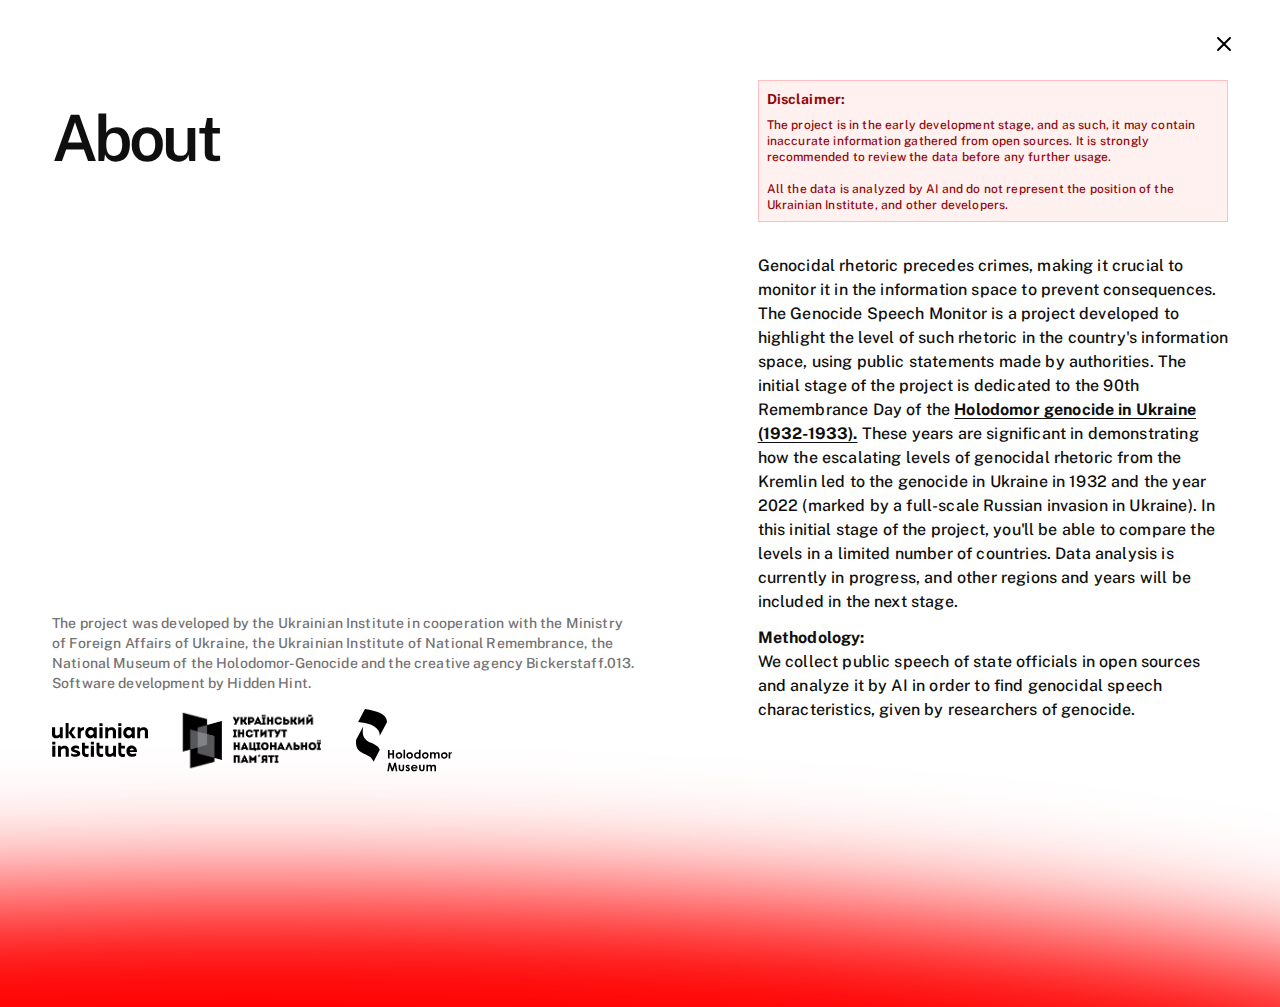
==== about.html @ 1a47ad36 "removed mentions of MFA" ====
<!DOCTYPE html>
<html lang="en">

<head>
  <meta charset="utf-8" />
  <meta http-equiv="X-UA-Compatible" content="IE=edge" />
  <meta name="viewport" content="initial-scale=1,user-scalable=no,maximum-scale=1,width=device-width" />
  <meta name="mobile-web-app-capable" content="yes" />
  <meta name="apple-mobile-web-app-capable" content="yes" />
  <link rel="preconnect" href="https://fonts.googleapis.com" />
  <link rel="preconnect" href="https://fonts.gstatic.com" crossorigin />
  <link
    href="https://fonts.googleapis.com/css2?family=Piazzolla:ital,opsz,wght@1,8..30,500&family=Public+Sans:wght@400;700&display=swap"
    rel="stylesheet" />
  <link rel="stylesheet" href="/css/about.css?v=1.1" />
  <title>Historical Borders : an Example</title>
</head>

<body class="body">
  <a href="/main.html" data-close class="close-icon">
    <img src="/img/close.svg" alt="" />
  </a>
  <div class="container">
    <div class="content">
      <div class="content-top">


        <h1 class="h1">About</h1>
        <div class="disclaimer">
          <h3 class="disclaimer__header">Disclaimer:</h3>
          <p class="disclaimer__text">
            The project is in the early development stage, and as such, it may contain inaccurate information gathered
            from open sources. It is strongly recommended to review the data before any further usage.
            <br>
            <br>
            All the data is analyzed by AI and do not represent the position of the Ukrainian Institute, and other developers.
          </p>
        </div>
      </div>
      <div class="content__left">
        <div class="video-wrapper">
          <iframe src="https://player.vimeo.com/video/887602406?h=c42b51ab94" frameborder="0"
            allow="autoplay; fullscreen; picture-in-picture" allowfullscreen></iframe>
        </div>
        <p class="content__left_p">
          The project was developed by the Ukrainian Institute in cooperation with the Ministry of Foreign Affairs of
          Ukraine, the Ukrainian Institute of National Remembrance, the National Museum of the Holodomor-Genocide and
          the creative agency Bickerstaff.013. Software development by Hidden Hint.
        </p>

        <div class="logos">
          <a href="https://ui.org.ua/en/" target="_blank" class="logo">
            <img src="/img/ukrainian.svg" />
          </a>
          <a href="https://uinp.gov.ua/?fbclid=IwAR1h4euaOSaf78K3WjzrOX9_JSUL-7n05kCYE2HTmAvVo8GuUEcV9iTHaBA"
            target="_blank" class="logo">
            <img src="/img/Partners_logo-05.png" width="160" />
          </a>
          <a href="https://holodomormuseum.org.ua/en/" target="_blank" class="logo">
            <img src="/img/museum.svg" />
          </a>

        </div>

      </div>
      <div class="content__inn">

        <p>
          Genocidal rhetoric precedes crimes, making it crucial to monitor it in the information space to prevent
          consequences. The Genocide Speech Monitor is a project developed to highlight the level of such rhetoric in
          the country's information space, using public statements made by authorities. The initial stage of the project
          is dedicated to the 90th Remembrance Day of the <a
            href="https://holodomormuseum.org.ua/en/the-history-of-the-holodomor/" class="black-link">
            Holodomor genocide in Ukraine (1932-1933).</a> These years are significant in demonstrating how the
          escalating levels of genocidal rhetoric from the Kremlin led to the genocide in Ukraine in 1932 and the year
          2022 (marked by a full-scale Russian invasion in Ukraine). In this initial stage of the project, you'll be
          able to compare the levels in a limited number of countries. Data analysis is currently in progress, and other
          regions and years will be included in the next stage.
        </p>

        <p class="">
          <b>Methodology:</b><br />

          We collect public speech of state officials in open sources and analyze it by AI in order to find genocidal
          speech characteristics, given by researchers of genocide.
        </p>
      </div>
    </div>
  </div>
  <div class="blur-outer">
    <div class="blur"></div>
  </div>
</body>

</html>
---- css/about.css ----
@import 'shared.css';

* {
  margin: 0;
  padding: 0;
  box-sizing: border-box;
}

.body {
  width: 100%;
  height: 100vh;
  position: relative;
  font-family: Public Sans;
}

.container {
  padding-top: 80px;
  margin: 0 auto;
  max-width: 1176px;
  font-size: 16px;
}

.blur-outer {
  margin-top: -100px;
  position: relative;
  height: 330px;
  overflow: hidden;
  pointer-events: none;
}

.blur {
  height: 350px;
  width: 200vw;
  border-radius: 50%;
  background: #f00;
  filter: blur(60px);
  position: absolute;
  bottom: -232px;
  left: -80vw;
  z-index: 2;
  transform: rotate3D(0, 0, 1, 180deg);
}

.content, .content-top {
  display: flex;
  justify-content: space-between;
  flex-wrap: wrap;
}

.content-top {
  width: 100%;
  display: flex;
  align-items: center;
  justify-content: space-between;

}

.content p {
  color: #0f0f0f;
  font-family: Public Sans;
  font-size: 16px;
  font-weight: 500;
  line-height: 24px; /* 150% */
  letter-spacing: 0.16px;
}

.content__inn {
  display: flex;
  flex-direction: column;
  gap: 12px;
  max-width: 40%;
}

.disclaimer {
    max-width: 40%;
}


.content__left {
  max-width: 50%;
}

p.content__left_p {
  color: #737373;
  font-family: Public Sans;
  font-size: 14px;
  font-style: normal;
  font-weight: 500;
  line-height: 20px; /* 142.857% */
  letter-spacing: 0.14px;
  margin: 28px 0 16px;
}
.content .red {
  font-weight: 700;
  color: #b10204;
}
.h1 {
  color: #0f0f0f;
  font-size: 64px;
  font-weight: 600;
  line-height: 64px; /* 100% */
  letter-spacing: -3.84px;
  margin: 12px 0 70px;
  max-width: 60%;
}

.close-icon {
  position: absolute;
  top: 32px;
  right: 44px;
}

.disclaimer {
  border: 1px solid #ffbfc0;
  background: #fef1f0;
  padding: 8px;
  color: #92090a;
  margin-bottom: 32px;
}

.disclaimer__header {
  font-size: 14px;
  font-weight: 700;
  line-height: 20px; /* 142.857% */
  letter-spacing: 0.14px;
  margin-bottom: 8px;
}
p.disclaimer__text {
  color: #92090a;
  font-size: 12px;
  font-weight: 500;
  line-height: 16px;
}

.logos {
  display: flex;
  align-items: center;
  gap: 24px;
}

.logo {
  size: 25px;
}

.video-wrapper {
  position: relative;
  padding-top: 56.25%; /* for 16:9 aspect ratio */
  height: 0;
}

.video-wrapper iframe {
  position: absolute;
  top: 0;
  left: 0;
  width: 100%;
  height: 100%;
}

@media (max-width: 992px) {
  .content {
    flex-direction: columns;
  }

  .content-top {
    flex-direction: column;
    flex: 1 1 auto;
    align-items: flex-start;
  }

  .blur-outer {
    display: none;
  }

  .container {
    padding: 16px 16px 0 16px;
  }

  .h1 {
    font-size: 24px;
    font-weight: 600;
    line-height: 28px;
    letter-spacing: -1.44px;
    margin-bottom: 18px;
  }

  .close-icon {
    top: 33px;
    right: 11px;
  }

  .disclaimer {
    margin-bottom: 40px;
    max-width: inherit;
    padding: 8px 12px;
  }

  .disclaimer__header {
    margin-bottom: 4px;
  }

  .content__left,
  .content__inn {
    max-width: 100%;
  }

  .content__inn {
    gap: 16px;
    margin-top: 48px;
    padding-bottom: 40px;
  }
}
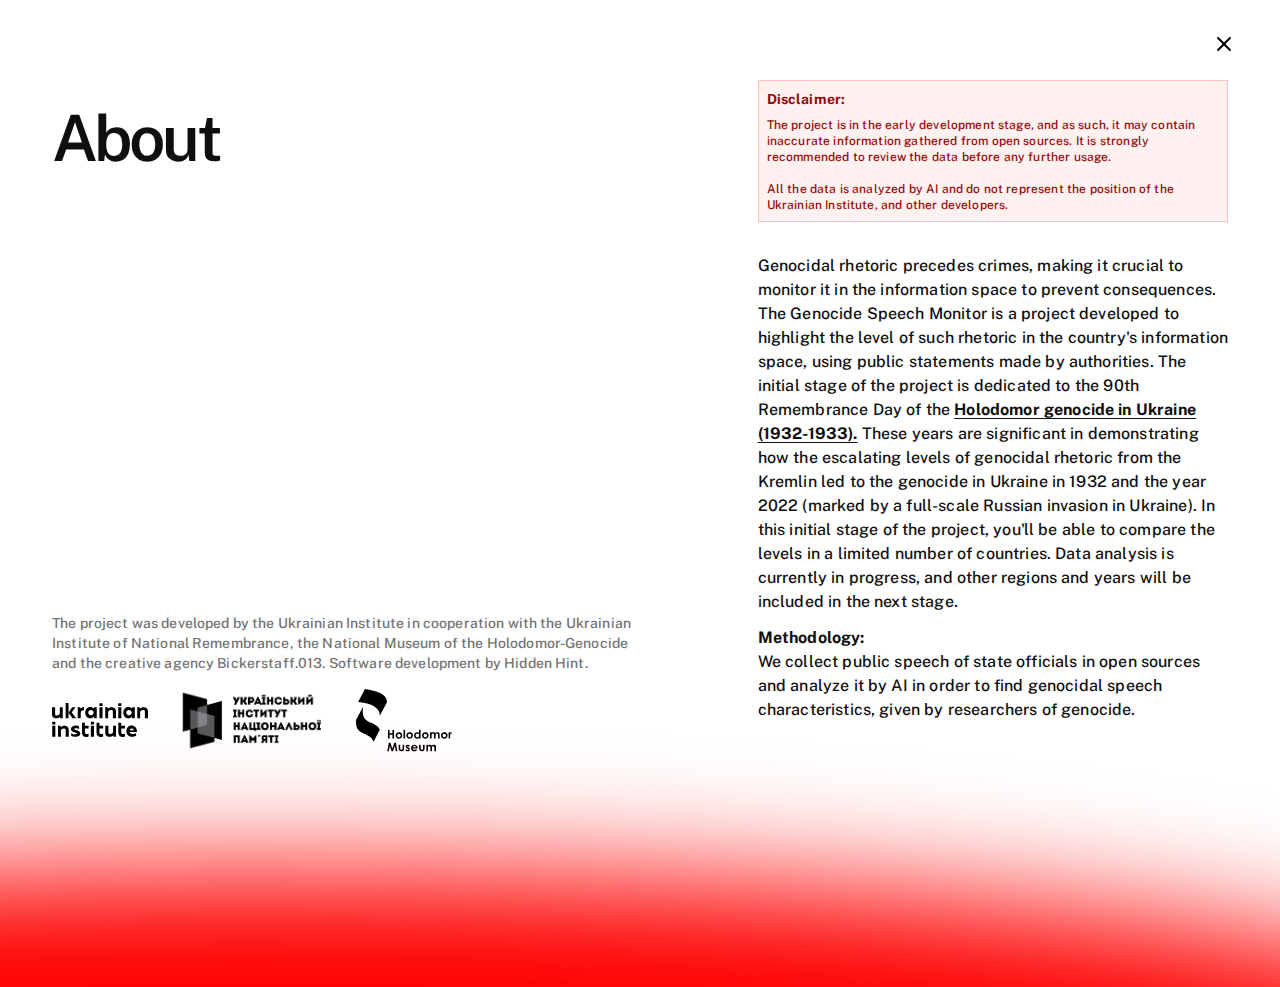
==== commit 79ef622d: "removed mentions of MFA" ====
--- a/about.html
+++ b/about.html
@@ -43,8 +43,7 @@
             allow="autoplay; fullscreen; picture-in-picture" allowfullscreen></iframe>
         </div>
         <p class="content__left_p">
-          The project was developed by the Ukrainian Institute in cooperation with the Ministry of Foreign Affairs of
-          Ukraine, the Ukrainian Institute of National Remembrance, the National Museum of the Holodomor-Genocide and
+          The project was developed by the Ukrainian Institute in cooperation with the Ukrainian Institute of National Remembrance, the National Museum of the Holodomor-Genocide and
           the creative agency Bickerstaff.013. Software development by Hidden Hint.
         </p>
 
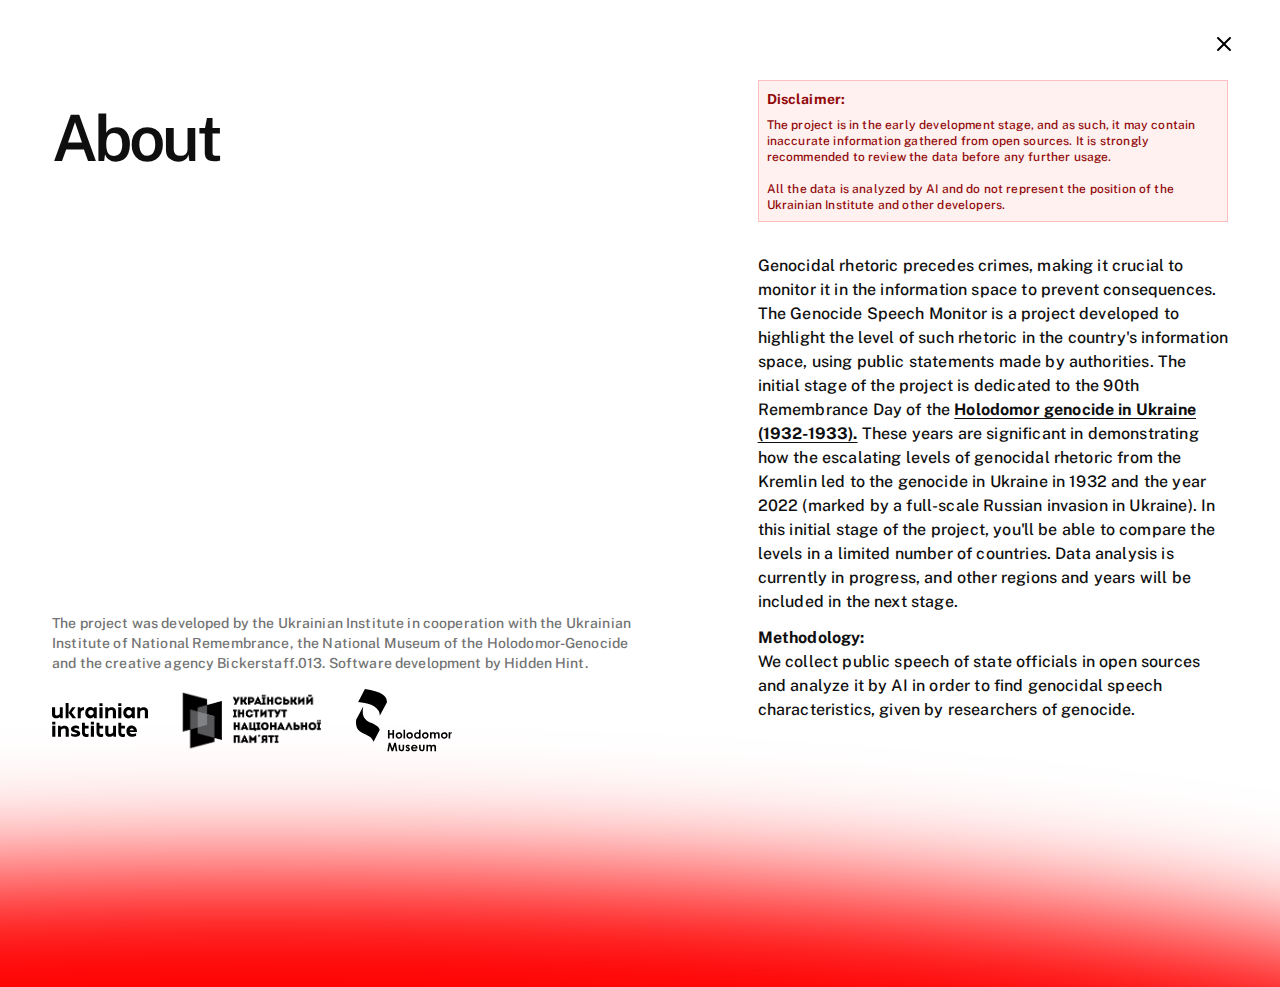
==== commit 4a39a348: "fixed disclaimer" ====
--- a/about.html
+++ b/about.html
@@ -33,7 +33,7 @@
             from open sources. It is strongly recommended to review the data before any further usage.
             <br>
             <br>
-            All the data is analyzed by AI and do not represent the position of the Ukrainian Institute, and other developers.
+            All the data is analyzed by AI and do not represent the position of the Ukrainian Institute and other developers.
           </p>
         </div>
       </div>
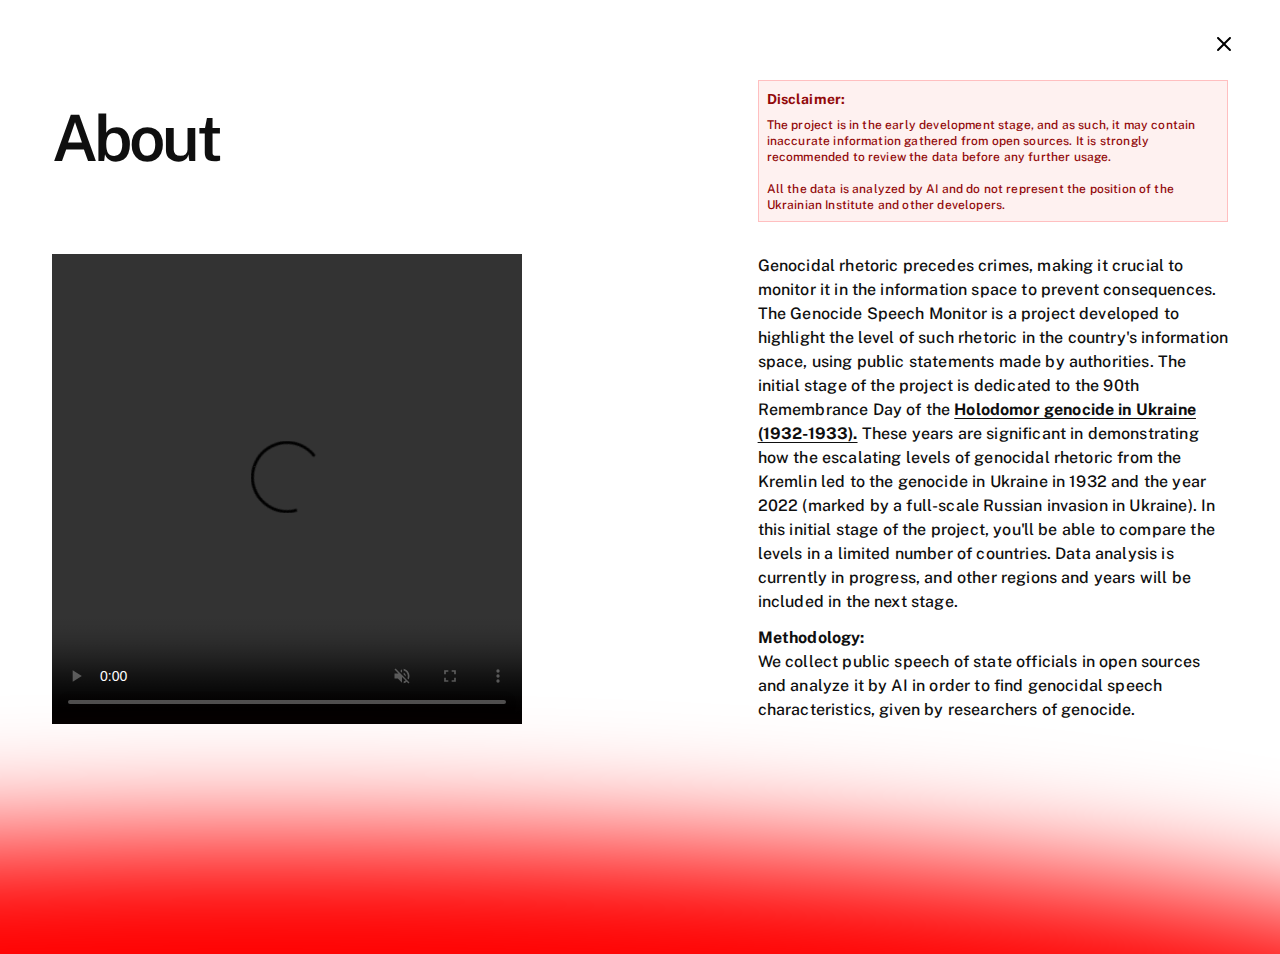
==== commit ba4b63da: "feat: about-page's video replaced on animation" ====
--- a/about.html
+++ b/about.html
@@ -2,6 +2,7 @@
 <html lang="en">
 
 <head>
+  <link rel="icon" type="image/png" href="/img/favicon.png" />
   <meta charset="utf-8" />
   <meta http-equiv="X-UA-Compatible" content="IE=edge" />
   <meta name="viewport" content="initial-scale=1,user-scalable=no,maximum-scale=1,width=device-width" />
@@ -33,32 +34,17 @@
             from open sources. It is strongly recommended to review the data before any further usage.
             <br>
             <br>
-            All the data is analyzed by AI and do not represent the position of the Ukrainian Institute and other developers.
+            All the data is analyzed by AI and do not represent the position of the Ukrainian Institute and other
+            developers.
           </p>
         </div>
       </div>
       <div class="content__left">
         <div class="video-wrapper">
-          <iframe src="https://player.vimeo.com/video/887602406?h=c42b51ab94" frameborder="0"
-            allow="autoplay; fullscreen; picture-in-picture" allowfullscreen></iframe>
-        </div>
-        <p class="content__left_p">
-          The project was developed by the Ukrainian Institute in cooperation with the Ukrainian Institute of National Remembrance, the National Museum of the Holodomor-Genocide and
-          the creative agency Bickerstaff.013. Software development by Hidden Hint.
-        </p>
-
-        <div class="logos">
-          <a href="https://ui.org.ua/en/" target="_blank" class="logo">
-            <img src="/img/ukrainian.svg" />
-          </a>
-          <a href="https://uinp.gov.ua/?fbclid=IwAR1h4euaOSaf78K3WjzrOX9_JSUL-7n05kCYE2HTmAvVo8GuUEcV9iTHaBA"
-            target="_blank" class="logo">
-            <img src="/img/Partners_logo-05.png" width="160" />
-          </a>
-          <a href="https://holodomormuseum.org.ua/en/" target="_blank" class="logo">
-            <img src="/img/museum.svg" />
-          </a>
-
+          <video controls autoplay loop muted>
+            <source src="img/animation_fb_1080+1080.mp4" type="video/mp4">
+            Your browser does not support the video tag.
+          </video>
         </div>
 
       </div>
--- a/css/about.css
+++ b/css/about.css
@@ -77,7 +77,8 @@
 
 
 .content__left {
-  max-width: 50%;
+  max-width: 40%;
+  width: 50%;
 }
 
 p.content__left_p {
@@ -144,11 +145,11 @@
 
 .video-wrapper {
   position: relative;
-  padding-top: 56.25%; /* for 16:9 aspect ratio */
+  padding-top: 100%; /* for 1:1 aspect ratio */
   height: 0;
 }
 
-.video-wrapper iframe {
+.video-wrapper video {
   position: absolute;
   top: 0;
   left: 0;
@@ -158,7 +159,7 @@
 
 @media (max-width: 992px) {
   .content {
-    flex-direction: columns;
+    flex-direction: column;
   }
 
   .content-top {
@@ -203,6 +204,10 @@
     max-width: 100%;
   }
 
+  .content__left {
+    width: 100%;
+  }
+
   .content__inn {
     gap: 16px;
     margin-top: 48px;
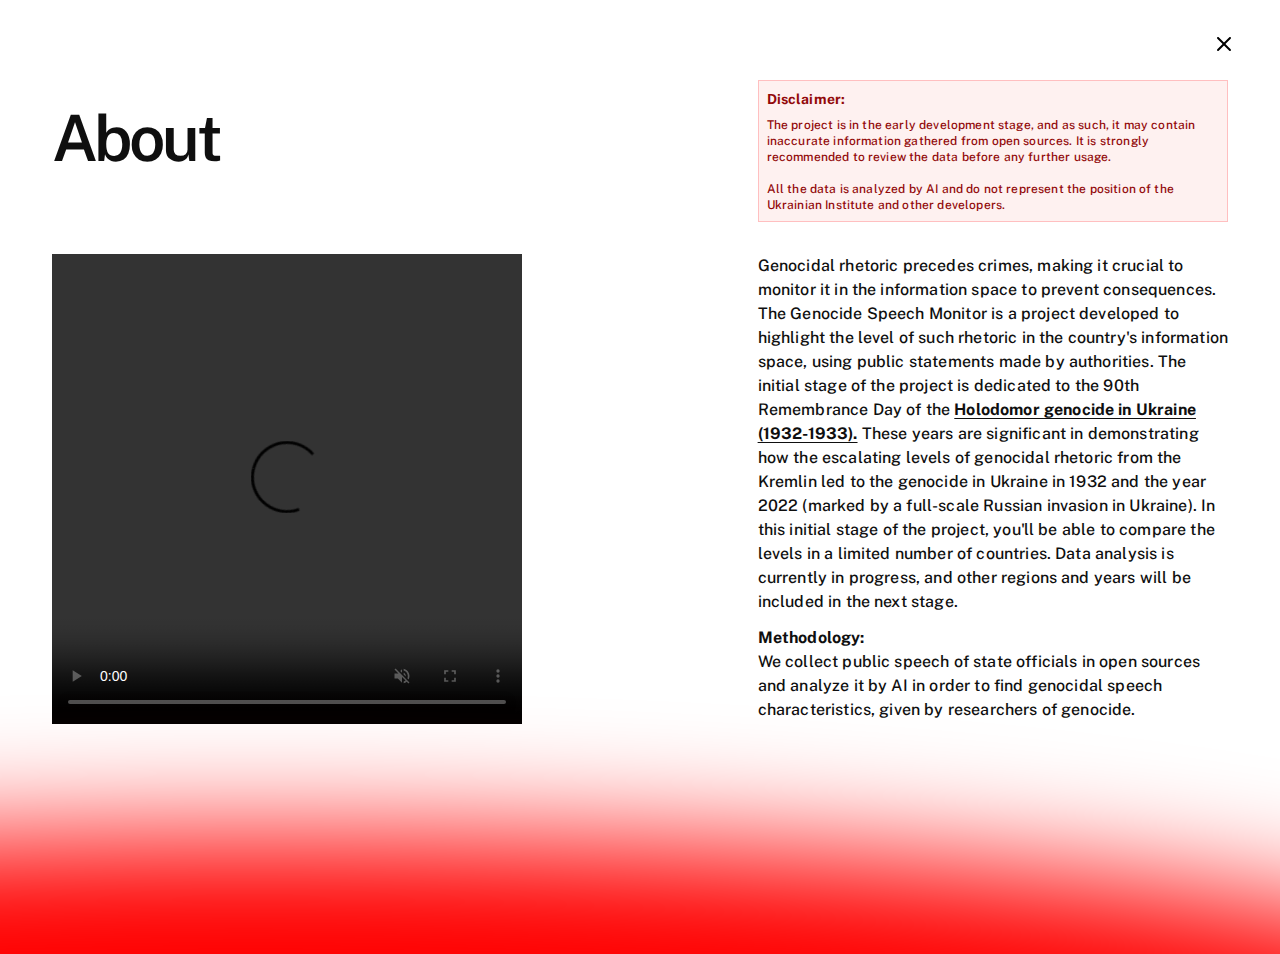
==== commit c589aee9: "fix: version for cache-update changed" ====
--- a/about.html
+++ b/about.html
@@ -13,7 +13,7 @@
   <link
     href="https://fonts.googleapis.com/css2?family=Piazzolla:ital,opsz,wght@1,8..30,500&family=Public+Sans:wght@400;700&display=swap"
     rel="stylesheet" />
-  <link rel="stylesheet" href="/css/about.css?v=1.1" />
+  <link rel="stylesheet" href="/css/about.css?v=1.2" />
   <title>Historical Borders : an Example</title>
 </head>
 
